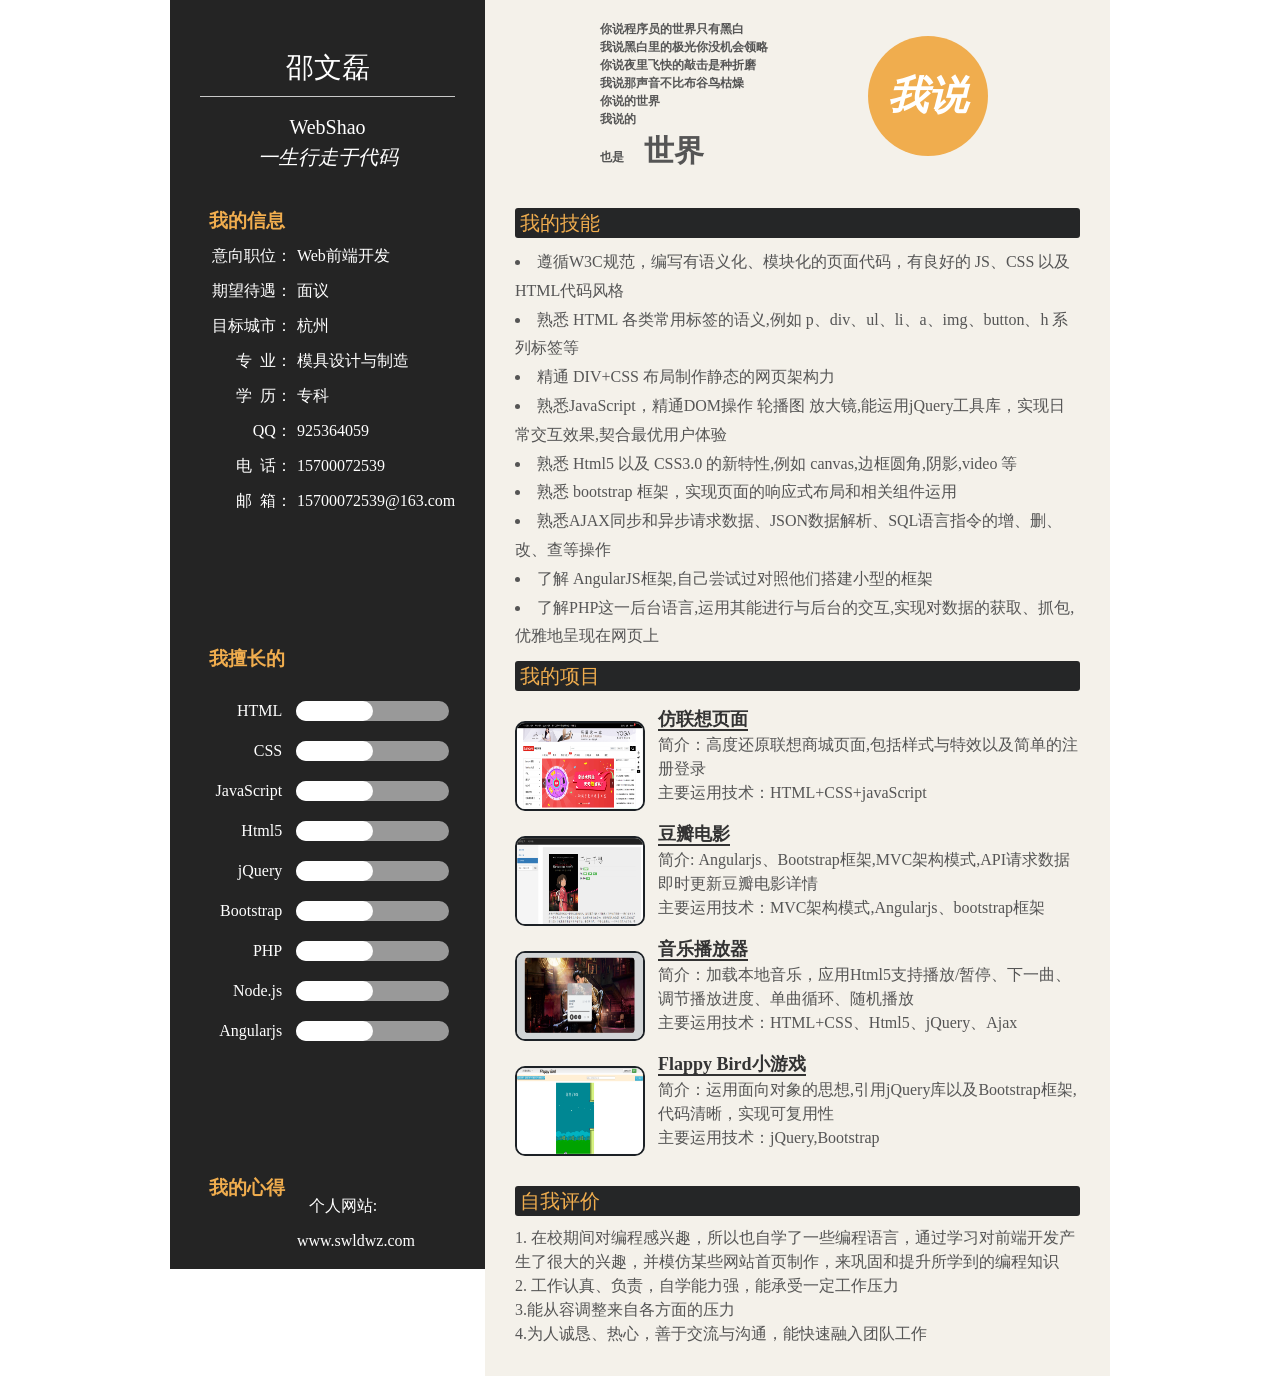
==== 网页简历/index.html @ e6b54e5b "gerenjianli qingxingshang" ====
<!DOCTYPE html>
<html>
<head>
    <meta charset="utf-8">
    <meta http-equiv="X-UA-Compatible" content="IE=edge,chrome=1">
    <link rel="icon" href="images/sun.jpg"/>
    <title>WebShao</title>
    <link rel="stylesheet" type="text/css" href="index.css">
</head>
<body>
<div class="wrapper clearfix">
    <div class="site-aside">
        <div class="aside-head">
            <h1 class="name">邵文磊</h1>
            <p class="will">WebShao<br/><i>一生行走于代码</i></p>
        </div>
        <h3 style="float: left;color: #f0ad4e;margin-top: 20px;">&nbsp;&nbsp;我的信息</h3>
        <div class="aside-content">
            <dl class="baseinfo clearfix">
                <dt>意向职位：</dt>
                <dd>Web前端开发</dd>
                <dt>期望待遇：</dt>
                <dd>面议</dd>
                <dt>目标城市：</dt>
                <dd>杭州</dd>
                <dt>专&nbsp;&nbsp;业：</dt>
                <dd>模具设计与制造</dd>
                <dt>学&nbsp;&nbsp;历：</dt>
                <dd>专科</dd>
                <dt>QQ：</dt>
                <dd>925364059</dd>
                <dt>电&nbsp;&nbsp;话：</dt>
                <dd>15700072539</dd>
                <dt>邮&nbsp;&nbsp;箱：</dt>
                <dd>15700072539@163.com</dd>
            </dl>
            <br/>
            <br/>
            <br/>
            <br/>
            <h3 style="float: left;color: #f0ad4e;padding-top: 31px;">&nbsp;&nbsp;我擅长的</h3>
            <dl class="skills clearfix">
                <dt>HTML</dt>
                <dd class="progress">
                    <div class="progress-bar hl"></div>
                </dd>
                <dt>CSS</dt>
                <dd class="progress">
                    <div class="progress-bar cs"></div>
                </dd>
                <dt>JavaScript</dt>
                <dd class="progress">
                    <div class="progress-bar js"></div>
                </dd>
                <dt>Html5</dt>
                <dd class="progress">
                    <div class="progress-bar js"></div>
                </dd>
                <dt>jQuery</dt>
                <dd class="progress">
                    <div class="progress-bar jq"></div>
                </dd>
                <dt>Bootstrap</dt>
                <dd class="progress">
                    <div class="progress-bar bs"></div>
                </dd>
                <dt>PHP</dt>
                <dd class="progress">
                    <div class="progress-bar ls"></div>
                </dd>
                <dt>Node.js</dt>
                <dd class="progress">
                    <div class="progress-bar vs"></div>
                </dd>
                <dt>Angularjs</dt>
                <dd class="progress">
                    <div class="progress-bar vs"></div>
                </dd>
            </dl>

            <div>
                <h3 style="float: left;color: #f0ad4e;padding-top: 61px;">&nbsp;&nbsp;我的心得</h3>
                <dl class="baseinfo clearfix"><br>
                    <dt>个人网站:</dt>
                    <dd>www.swldwz.com</dd>
                </dl>
            </div>

        </div>
        <div class="aside-foot">
        </div>
    </div>
    <div class="master-design" style="background-color: #f4f1ea;">
        <ul style="display: inline-block;width: 200px;margin-left: 115px;margin-top: 20px;
            font-family: simsun;font-weight: 600;margin-bottom: 5px;">
            <li>你说程序员的世界只有黑白</li>
            <li>我说黑白里的极光你没机会领略</li>
            <li>你说夜里飞快的敲击是种折磨</li>
            <li>我说那声音不比布谷鸟枯燥</li>
            <li>你说的世界</li>
            <li>我说的</li>
            <li>也是<span style="font-size: 30px;font-weight: bold;padding-left: 20px;">世界</span></li>
            <p style="height: 10px;"></p>
        </ul>
        <div style="float: right;margin-right: 122px;margin-top: 36px;">
            <div class="main-title" style="background-color: #f0ad4e;color: white;
                width: 120px;height: 120px;border-radius: 50%;text-align: center;line-height: 120px;">
                <h1 style="font-weight: 700;font-size: 40px;"><i>我说</i></h1>
            </div>
        </div>
    </div>

    <div class="site-main">
        <div class="master-skill">
            <h2 class="main-title" style="color: #f0ad4e;">我的技能</h2>
            <ul class="list">
                <li>遵循W3C规范，编写有语义化、模块化的页面代码，有良好的 JS、CSS 以及 HTML代码风格</li>
                <li>熟悉 HTML 各类常用标签的语义,例如 p、div、ul、li、a、img、button、h 系列标签等</li>
                <li>精通 DIV+CSS 布局制作静态的网页架构力</li>
                <li>熟悉JavaScript，精通DOM操作 轮播图 放大镜,能运用jQuery工具库，实现日常交互效果,契合最优用户体验</li>
                <li>熟悉 Html5 以及 CSS3.0 的新特性,例如 canvas,边框圆角,阴影,video 等</li>
                <li>熟悉 bootstrap 框架，实现页面的响应式布局和相关组件运用</li>
                <li>熟悉AJAX同步和异步请求数据、JSON数据解析、SQL语言指令的增、删、改、查等操作</li>
                <li>了解 AngularJS框架,自己尝试过对照他们搭建小型的框架</li>
                <li>了解PHP这一后台语言,运用其能进行与后台的交互,实现对数据的获取、抓包,优雅地呈现在网页上</li>

            </ul>
        </div>
        <div class="master-project">
            <h2 class="main-title" style="color: #f0ad4e;">我的项目</h2>
            <div class="project clearfix">
                <img src="images/1.png" class="pic"/>
                <a class="project-title" href="../fanglianxiangshangcheng/index.html" target="_blank" title="请跳转至另一页面">仿联想页面</a>
                <p class="project-desp">简介：高度还原联想商城页面,包括样式与特效以及简单的注册登录<br/>主要运用技术：HTML+CSS+javaScript</p>

            </div>
            <div class="project clearfix">
                <img src="../个人网页首页/images/db.png" class="pic" />
                <a class="project-title" href="../豆瓣电影/index.html" target="_blank" title="请跳转至另一页面">豆瓣电影</a>
                <p class="project-desp">简介: Angularjs、Bootstrap框架,MVC架构模式,API请求数据即时更新豆瓣电影详情<br/>主要运用技术：MVC架构模式,Angularjs、bootstrap框架</p>
            </div>
            <div class="project clearfix">
                <img src="images/3.png" class="pic"/>
                <a class="project-title" href="../音乐播放器/index.html" title="请跳转至另一页面">音乐播放器</a>
                <p class="project-desp">简介：加载本地音乐，应用Html5支持播放/暂停、下一曲、调节播放进度、单曲循环、随机播放 <br/>主要运用技术：HTML+CSS、Html5、jQuery、Ajax</p>
            </div>
            <div class="project clearfix">
                <img src="images/4.png" class="pic"/>
                <a class="project-title" href="../Flappy%20Bird/index.html" target="_blank" title="请跳转至另一页面">Flappy Bird小游戏</a>
                <p class="project-desp">简介：运用面向对象的思想,引用jQuery库以及Bootstrap框架,代码清晰，实现可复用性 <br/>主要运用技术：jQuery,Bootstrap</p>
            </div>
        </div>

        <div class="master-foot">
             <h2 class="main-title" style="color: #f0ad4e;">自我评价</h2>
            <p class="wish">1. 在校期间对编程感兴趣，所以也自学了一些编程语言，通过学习对前端开发产生了很大的兴趣，并模仿某些网站首页制作，来巩固和提升所学到的编程知识</p>
                <p>2. 工作认真、负责，自学能力强，能承受一定工作压力</p>
            <p>3.能从容调整来自各方面的压力</p>
                <p>4.为人诚恳、热心，善于交流与沟通，能快速融入团队工作</p>
        </div>

    </div>
</div>

</body>
</html>
---- 网页简历/index.css ----
@charset "UTF-8";
*{margin: 0; padding: 0; box-sizing: border-box;}
a{text-decoration: none;}
h1,h2{
    font-weight: normal;
}
ul{
    list-style: none;
}
a{text-decoration: none;}
.clearfix:after{
    content: '';
    display: block;
    clear: both;
}
.clearfix img{
    width: 130px;
    height: 90px;
    border: 2px solid #1c2126;
    border-radius: 10px;
    margin-top: 15px;
}
body{
    background: white;
    color: #555;
    font: 12px/1.5 "微软雅黑",Verdana,"\5b8b\4f53",serif;
    -webkit-font-smoothing: antialiased;
}
.wrapper{
    margin: auto;
    width: 940px;
}
.site-aside{
    float: left;
    width: 315px;
    font-size: 16px;
    color: #fff;
    padding: 40px 30px 11px 30px;
    text-align: center;
    background-color: #242424;
}
.site-aside .aside-head .name{
    font-size: 28px;
    line-height: 2.0;
}
.site-aside .aside-head .will{
    font-size: 20px;
    padding: 15px;
    border-top: 1px solid #c8c8c8;
}
.site-aside .aside-content .baseinfo{
    padding: 51px 0;
    padding-bottom: 0;
}
.site-aside .aside-content .baseinfo dt{
    width: 36%;
    float: left;
    text-align: right;
    line-height: 35px;
}
.site-aside .aside-content .baseinfo dd{
    width: 62%;
    float: right;
    text-align: left;
    line-height: 35px;
}
.site-aside .aside-content .skills{
  /*  border-top: 2px solid #c8c8c8;
    border-bottom: 2px solid #c8c8c8;*/
    padding: 82px 0 57px;
}
.site-aside .aside-content .skills dt{
    width: 30%;
    text-align: right;
    display: inline-block;
    height: 20px;
    line-height: 20px;
    margin: 10px 0;
    position: relative;
    top: -5px;
}
.site-aside .aside-content .skills .progress{
    width: 60%;
    height: 20px;
    margin-left: 10px;
    text-align: left;
    display: inline-block;
    background-color: #999;
    border-radius: 10px;
    line-height: 45px;
    position: relative;
}
.site-aside .aside-content .skills .progress .progress-bar{
    position: absolute;
    height: 20px;
    background-color: #fff;
    border-radius: 10px;
}
.site-aside .aside-content .skills .progress .hl{width: 50%;}
.site-aside .aside-content .skills .progress .cs{width: 50%;}
.site-aside .aside-content .skills .progress .js{width: 50%;}
.site-aside .aside-content .skills .progress .jq{width: 50%;}
.site-aside .aside-content .skills .progress .bs{width: 50%;}
.site-aside .aside-content .skills .progress .ls{width: 50%;}
.site-aside .aside-content .skills .progress .vs{width: 50%;}
.site-aside .aside-foot .contact{
    padding: 30px 42px;
    text-align: left;
    font-size: 14px;
}
.site-aside .aside-foot .contact li{
    padding-bottom: 5px;
}
.site-aside .aside-foot .contact li span{
    padding-right: 10px;
}
.site-aside .aside-foot .contact li a{
    color: #fff;
}
.site-main{
    float: left;
    width: 625px;
    padding: 30px;
    padding-top: 20px;
    font-size: 16px;
    background-color: #f4f1ea;
}
.site-main .main-title{
    font-size: 20px;
    color: #fff;
    padding-left: 5px;
    background-color: #252627;
    border-radius: 3px;
}
.site-main .master-skill .list{
    margin: 10px 0;
    list-style: inside;
}
.site-main .master-skill .list li{
    line-height: 1.8;
}
.site-main .master-project .main-title,
.site-main .master-design .main-title{
    margin-bottom: 15px;
}
.site-main .project{
    margin-bottom: 10px;
}
.site-main .master-design{
    padding: 10px 0;
}
.site-main .project .pic,
.site-main .master-design .design .pic{
    float: left;
    margin-right: 13px;
}
.site-main .project .project-title,
.site-main .design .design-title{
    font-size: 18px;
    font-weight: 700;
    color: #333;
    border-bottom: 2px solid #333;
}
.site-main .master-design .design{
    margin-top: 10px;
}
.site-main .master-foot{
    margin-top: 30px;
}
.site-main .master-foot .wish{
    padding-top: 10px;
}
.site-main .master-foot .personal{
    display: block;
    width: 100px;
    margin: auto;
    margin-top: 20px;
    border-bottom: 2px solid #333;
    text-align: center;
    font-weight: 700;
    color: #333;
}
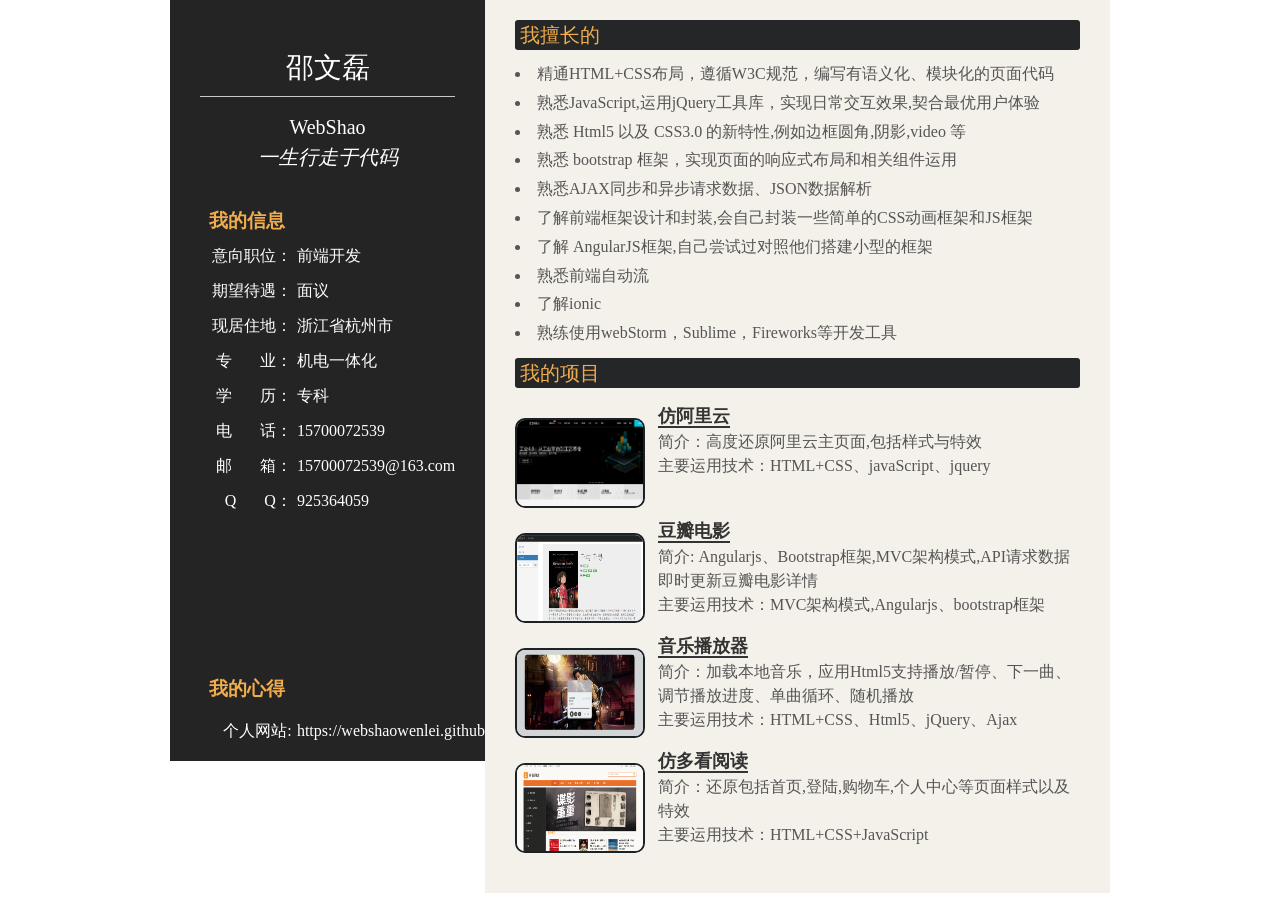
==== commit 131dbff8: "个人简历" ====
--- a/网页简历/index.html
+++ b/网页简历/index.html
@@ -3,13 +3,12 @@
 <head>
     <meta charset="utf-8">
     <meta http-equiv="X-UA-Compatible" content="IE=edge,chrome=1">
-    <link rel="icon" href="images/sun.jpg"/>
     <title>WebShao</title>
     <link rel="stylesheet" type="text/css" href="index.css">
 </head>
 <body>
 <div class="wrapper clearfix">
-    <div class="site-aside">
+    <div id="site-aside">
         <div class="aside-head">
             <h1 class="name">邵文磊</h1>
             <p class="will">WebShao<br/><i>一生行走于代码</i></p>
@@ -18,149 +17,84 @@
         <div class="aside-content">
             <dl class="baseinfo clearfix">
                 <dt>意向职位：</dt>
-                <dd>Web前端开发</dd>
+                <dd>前端开发</dd>
                 <dt>期望待遇：</dt>
                 <dd>面议</dd>
-                <dt>目标城市：</dt>
-                <dd>杭州</dd>
-                <dt>专&nbsp;&nbsp;业：</dt>
-                <dd>模具设计与制造</dd>
-                <dt>学&nbsp;&nbsp;历：</dt>
+                <dt>现居住地：</dt>
+                <dd>浙江省杭州市</dd>
+                <dt>专&nbsp;&nbsp;&nbsp;&nbsp;&nbsp;&nbsp;&nbsp;业：</dt>
+                <dd>机电一体化</dd>
+                <dt>学&nbsp;&nbsp;&nbsp;&nbsp;&nbsp;&nbsp;&nbsp;历：</dt>
                 <dd>专科</dd>
-                <dt>QQ：</dt>
+                <dt>电&nbsp;&nbsp;&nbsp;&nbsp;&nbsp;&nbsp;&nbsp;话：</dt>
+                <dd>15700072539</dd>
+                <dt>邮&nbsp;&nbsp;&nbsp;&nbsp;&nbsp;&nbsp;&nbsp;箱：</dt>
+                <dd>15700072539@163.com</dd>
+                <dt>Q&nbsp;&nbsp;&nbsp;&nbsp;&nbsp;&nbsp;&nbsp;Q：</dt>
                 <dd>925364059</dd>
-                <dt>电&nbsp;&nbsp;话：</dt>
-                <dd>15700072539</dd>
-                <dt>邮&nbsp;&nbsp;箱：</dt>
-                <dd>15700072539@163.com</dd>
             </dl>
             <br/>
             <br/>
             <br/>
             <br/>
-            <h3 style="float: left;color: #f0ad4e;padding-top: 31px;">&nbsp;&nbsp;我擅长的</h3>
-            <dl class="skills clearfix">
-                <dt>HTML</dt>
-                <dd class="progress">
-                    <div class="progress-bar hl"></div>
-                </dd>
-                <dt>CSS</dt>
-                <dd class="progress">
-                    <div class="progress-bar cs"></div>
-                </dd>
-                <dt>JavaScript</dt>
-                <dd class="progress">
-                    <div class="progress-bar js"></div>
-                </dd>
-                <dt>Html5</dt>
-                <dd class="progress">
-                    <div class="progress-bar js"></div>
-                </dd>
-                <dt>jQuery</dt>
-                <dd class="progress">
-                    <div class="progress-bar jq"></div>
-                </dd>
-                <dt>Bootstrap</dt>
-                <dd class="progress">
-                    <div class="progress-bar bs"></div>
-                </dd>
-                <dt>PHP</dt>
-                <dd class="progress">
-                    <div class="progress-bar ls"></div>
-                </dd>
-                <dt>Node.js</dt>
-                <dd class="progress">
-                    <div class="progress-bar vs"></div>
-                </dd>
-                <dt>Angularjs</dt>
-                <dd class="progress">
-                    <div class="progress-bar vs"></div>
-                </dd>
-            </dl>
 
             <div>
                 <h3 style="float: left;color: #f0ad4e;padding-top: 61px;">&nbsp;&nbsp;我的心得</h3>
-                <dl class="baseinfo clearfix"><br>
+                <dl class="baseinfo clearfix"><br><br>
                     <dt>个人网站:</dt>
-                    <dd>www.swldwz.com</dd>
+                    <dd>https://webshaowenlei.github.io/</dd>
                 </dl>
             </div>
-
         </div>
         <div class="aside-foot">
         </div>
     </div>
     <div class="master-design" style="background-color: #f4f1ea;">
-        <ul style="display: inline-block;width: 200px;margin-left: 115px;margin-top: 20px;
-            font-family: simsun;font-weight: 600;margin-bottom: 5px;">
-            <li>你说程序员的世界只有黑白</li>
-            <li>我说黑白里的极光你没机会领略</li>
-            <li>你说夜里飞快的敲击是种折磨</li>
-            <li>我说那声音不比布谷鸟枯燥</li>
-            <li>你说的世界</li>
-            <li>我说的</li>
-            <li>也是<span style="font-size: 30px;font-weight: bold;padding-left: 20px;">世界</span></li>
-            <p style="height: 10px;"></p>
-        </ul>
-        <div style="float: right;margin-right: 122px;margin-top: 36px;">
-            <div class="main-title" style="background-color: #f0ad4e;color: white;
-                width: 120px;height: 120px;border-radius: 50%;text-align: center;line-height: 120px;">
-                <h1 style="font-weight: 700;font-size: 40px;"><i>我说</i></h1>
-            </div>
-        </div>
     </div>
-
-    <div class="site-main">
+    <div id="site-main">
         <div class="master-skill">
-            <h2 class="main-title" style="color: #f0ad4e;">我的技能</h2>
+            <h2 class="main-title" style="color: #f0ad4e;">我擅长的</h2>
             <ul class="list">
-                <li>遵循W3C规范，编写有语义化、模块化的页面代码，有良好的 JS、CSS 以及 HTML代码风格</li>
-                <li>熟悉 HTML 各类常用标签的语义,例如 p、div、ul、li、a、img、button、h 系列标签等</li>
-                <li>精通 DIV+CSS 布局制作静态的网页架构力</li>
-                <li>熟悉JavaScript，精通DOM操作 轮播图 放大镜,能运用jQuery工具库，实现日常交互效果,契合最优用户体验</li>
-                <li>熟悉 Html5 以及 CSS3.0 的新特性,例如 canvas,边框圆角,阴影,video 等</li>
+                <li>精通HTML+CSS布局，遵循W3C规范，编写有语义化、模块化的页面代码</li>
+                <li>熟悉JavaScript,运用jQuery工具库，实现日常交互效果,契合最优用户体验</li>
+                <li>熟悉 Html5 以及 CSS3.0 的新特性,例如边框圆角,阴影,video 等</li>
                 <li>熟悉 bootstrap 框架，实现页面的响应式布局和相关组件运用</li>
-                <li>熟悉AJAX同步和异步请求数据、JSON数据解析、SQL语言指令的增、删、改、查等操作</li>
+                <li>熟悉AJAX同步和异步请求数据、JSON数据解析</li>
+                <li>了解前端框架设计和封装,会自己封装一些简单的CSS动画框架和JS框架</li>
                 <li>了解 AngularJS框架,自己尝试过对照他们搭建小型的框架</li>
-                <li>了解PHP这一后台语言,运用其能进行与后台的交互,实现对数据的获取、抓包,优雅地呈现在网页上</li>
-
+                <li>熟悉前端自动流</li>
+                <li>了解ionic</li>
+                <li>熟练使用webStorm，Sublime，Fireworks等开发工具</li>
             </ul>
         </div>
         <div class="master-project">
             <h2 class="main-title" style="color: #f0ad4e;">我的项目</h2>
             <div class="project clearfix">
-                <img src="images/1.png" class="pic"/>
-                <a class="project-title" href="../fanglianxiangshangcheng/index.html" target="_blank" title="请跳转至另一页面">仿联想页面</a>
-                <p class="project-desp">简介：高度还原联想商城页面,包括样式与特效以及简单的注册登录<br/>主要运用技术：HTML+CSS+javaScript</p>
+                <img src="../个人网页首页/images/projects/aliyun.png" class="pic"/>
+                <a class="project-title" href="../案例/阿里云/index.html" target="_blank" title="请跳转至另一页面">仿阿里云</a>
+                <p class="project-desp">简介：高度还原阿里云主页面,包括样式与特效 <br/>主要运用技术：HTML+CSS、javaScript、jquery</p>
 
             </div>
             <div class="project clearfix">
-                <img src="../个人网页首页/images/db.png" class="pic" />
-                <a class="project-title" href="../豆瓣电影/index.html" target="_blank" title="请跳转至另一页面">豆瓣电影</a>
-                <p class="project-desp">简介: Angularjs、Bootstrap框架,MVC架构模式,API请求数据即时更新豆瓣电影详情<br/>主要运用技术：MVC架构模式,Angularjs、bootstrap框架</p>
+                <img src="../个人网页首页/images/projects/db.png" class="pic"/>
+                <a class="project-title" href="../案例/豆瓣电影/index.html" target="_blank" title="请跳转至另一页面">豆瓣电影</a>
+                <p class="project-desp">简介: Angularjs、Bootstrap框架,MVC架构模式,API请求数据即时更新豆瓣电影详情<br/>主要运用技术：MVC架构模式,Angularjs、bootstrap框架
+                </p>
             </div>
             <div class="project clearfix">
-                <img src="images/3.png" class="pic"/>
-                <a class="project-title" href="../音乐播放器/index.html" title="请跳转至另一页面">音乐播放器</a>
-                <p class="project-desp">简介：加载本地音乐，应用Html5支持播放/暂停、下一曲、调节播放进度、单曲循环、随机播放 <br/>主要运用技术：HTML+CSS、Html5、jQuery、Ajax</p>
+                <img src="../个人网页首页/images/projects/3.png" class="pic"/>
+                <a class="project-title" href="../案例/音乐播放器/YYindex.html" title="请跳转至另一页面">音乐播放器</a>
+                <p class="project-desp">简介：加载本地音乐，应用Html5支持播放/暂停、下一曲、调节播放进度、单曲循环、随机播放 <br/>主要运用技术：HTML+CSS、Html5、jQuery、Ajax
+                </p>
             </div>
             <div class="project clearfix">
-                <img src="images/4.png" class="pic"/>
-                <a class="project-title" href="../Flappy%20Bird/index.html" target="_blank" title="请跳转至另一页面">Flappy Bird小游戏</a>
-                <p class="project-desp">简介：运用面向对象的思想,引用jQuery库以及Bootstrap框架,代码清晰，实现可复用性 <br/>主要运用技术：jQuery,Bootstrap</p>
+                <img src="../个人网页首页/images/projects/duokan.jpg" class="pic"/>
+                <a class="project-title" href="../案例/仿多看阅读/index.html" target="_blank" title="请跳转至另一页面">仿多看阅读</a>
+                <p class="project-desp">简介：还原包括首页,登陆,购物车,个人中心等页面样式以及特效 <br/>主要运用技术：HTML+CSS+JavaScript</p>
             </div>
-        </div>
-
-        <div class="master-foot">
-             <h2 class="main-title" style="color: #f0ad4e;">自我评价</h2>
-            <p class="wish">1. 在校期间对编程感兴趣，所以也自学了一些编程语言，通过学习对前端开发产生了很大的兴趣，并模仿某些网站首页制作，来巩固和提升所学到的编程知识</p>
-                <p>2. 工作认真、负责，自学能力强，能承受一定工作压力</p>
-            <p>3.能从容调整来自各方面的压力</p>
-                <p>4.为人诚恳、热心，善于交流与沟通，能快速融入团队工作</p>
         </div>
 
     </div>
 </div>
-
 </body>
 </html>
--- a/网页简历/index.css
+++ b/网页简历/index.css
@@ -1,123 +1,106 @@
-@charset "UTF-8";
-*{margin: 0; padding: 0; box-sizing: border-box;}
-a{text-decoration: none;}
-h1,h2{
+* {
+    margin: 0;
+    padding: 0;
+    box-sizing: border-box;
+}
+
+a {
+    text-decoration: none;
+}
+
+h1, h2 {
     font-weight: normal;
 }
-ul{
+
+ul {
     list-style: none;
 }
-a{text-decoration: none;}
-.clearfix:after{
+
+.clearfix:after {
     content: '';
     display: block;
     clear: both;
 }
-.clearfix img{
+
+.clearfix img {
     width: 130px;
     height: 90px;
     border: 2px solid #1c2126;
     border-radius: 10px;
     margin-top: 15px;
 }
-body{
+
+body {
     background: white;
     color: #555;
-    font: 12px/1.5 "微软雅黑",Verdana,"\5b8b\4f53",serif;
+    font: 12px/1.5 "微软雅黑", Verdana, "\5b8b\4f53", serif;
     -webkit-font-smoothing: antialiased;
 }
-.wrapper{
+
+.wrapper {
     margin: auto;
     width: 940px;
 }
-.site-aside{
+
+#site-aside {
     float: left;
     width: 315px;
     font-size: 16px;
     color: #fff;
-    padding: 40px 30px 11px 30px;
+    padding: 40px 30px 13px 30px;
     text-align: center;
     background-color: #242424;
 }
-.site-aside .aside-head .name{
+
+#site-aside .aside-head .name {
     font-size: 28px;
     line-height: 2.0;
 }
-.site-aside .aside-head .will{
+
+#site-aside .aside-head .will {
     font-size: 20px;
     padding: 15px;
     border-top: 1px solid #c8c8c8;
 }
-.site-aside .aside-content .baseinfo{
+
+#site-aside .aside-content .baseinfo {
     padding: 51px 0;
     padding-bottom: 0;
 }
-.site-aside .aside-content .baseinfo dt{
+
+#site-aside .aside-content .baseinfo dt {
     width: 36%;
     float: left;
     text-align: right;
     line-height: 35px;
 }
-.site-aside .aside-content .baseinfo dd{
+
+#site-aside .aside-content .baseinfo dd {
     width: 62%;
     float: right;
     text-align: left;
     line-height: 35px;
 }
-.site-aside .aside-content .skills{
-  /*  border-top: 2px solid #c8c8c8;
-    border-bottom: 2px solid #c8c8c8;*/
-    padding: 82px 0 57px;
-}
-.site-aside .aside-content .skills dt{
-    width: 30%;
-    text-align: right;
-    display: inline-block;
-    height: 20px;
-    line-height: 20px;
-    margin: 10px 0;
-    position: relative;
-    top: -5px;
-}
-.site-aside .aside-content .skills .progress{
-    width: 60%;
-    height: 20px;
-    margin-left: 10px;
-    text-align: left;
-    display: inline-block;
-    background-color: #999;
-    border-radius: 10px;
-    line-height: 45px;
-    position: relative;
-}
-.site-aside .aside-content .skills .progress .progress-bar{
-    position: absolute;
-    height: 20px;
-    background-color: #fff;
-    border-radius: 10px;
-}
-.site-aside .aside-content .skills .progress .hl{width: 50%;}
-.site-aside .aside-content .skills .progress .cs{width: 50%;}
-.site-aside .aside-content .skills .progress .js{width: 50%;}
-.site-aside .aside-content .skills .progress .jq{width: 50%;}
-.site-aside .aside-content .skills .progress .bs{width: 50%;}
-.site-aside .aside-content .skills .progress .ls{width: 50%;}
-.site-aside .aside-content .skills .progress .vs{width: 50%;}
-.site-aside .aside-foot .contact{
+
+#site-aside .aside-foot .contact {
     padding: 30px 42px;
     text-align: left;
     font-size: 14px;
 }
-.site-aside .aside-foot .contact li{
+
+#site-aside .aside-foot .contact li {
     padding-bottom: 5px;
 }
-.site-aside .aside-foot .contact li span{
+
+#site-aside .aside-foot .contact li span {
     padding-right: 10px;
 }
-.site-aside .aside-foot .contact li a{
+
+#site-aside .aside-foot .contact li a {
     color: #fff;
 }
-.site-main{
+
+#site-main {
     float: left;
     width: 625px;
     padding: 30px;
@@ -125,52 +108,64 @@
     font-size: 16px;
     background-color: #f4f1ea;
 }
-.site-main .main-title{
+
+#site-main .main-title {
     font-size: 20px;
     color: #fff;
     padding-left: 5px;
     background-color: #252627;
     border-radius: 3px;
 }
-.site-main .master-skill .list{
+
+#site-main .master-skill .list {
     margin: 10px 0;
     list-style: inside;
 }
-.site-main .master-skill .list li{
+
+#site-main .master-skill .list li {
     line-height: 1.8;
 }
-.site-main .master-project .main-title,
-.site-main .master-design .main-title{
+
+#site-main .master-project .main-title,
+#site-main .master-design .main-title {
     margin-bottom: 15px;
 }
-.site-main .project{
+
+#site-main .project {
     margin-bottom: 10px;
 }
-.site-main .master-design{
+
+#site-main .master-design {
     padding: 10px 0;
 }
-.site-main .project .pic,
-.site-main .master-design .design .pic{
+
+#site-main .project .pic,
+#site-main .master-design .design .pic {
     float: left;
     margin-right: 13px;
 }
-.site-main .project .project-title,
-.site-main .design .design-title{
+
+#site-main .project .project-title,
+#site-main .design .design-title {
     font-size: 18px;
     font-weight: 700;
     color: #333;
     border-bottom: 2px solid #333;
 }
-.site-main .master-design .design{
+
+#site-main .master-design .design {
     margin-top: 10px;
 }
-.site-main .master-foot{
+
+#site-main .master-foot {
     margin-top: 30px;
 }
-.site-main .master-foot .wish{
+
+#site-main .master-foot .wish {
     padding-top: 10px;
 }
-.site-main .master-foot .personal{
+
+#site-main .master-foot .personal {
     display: block;
     width: 100px;
     margin: auto;
